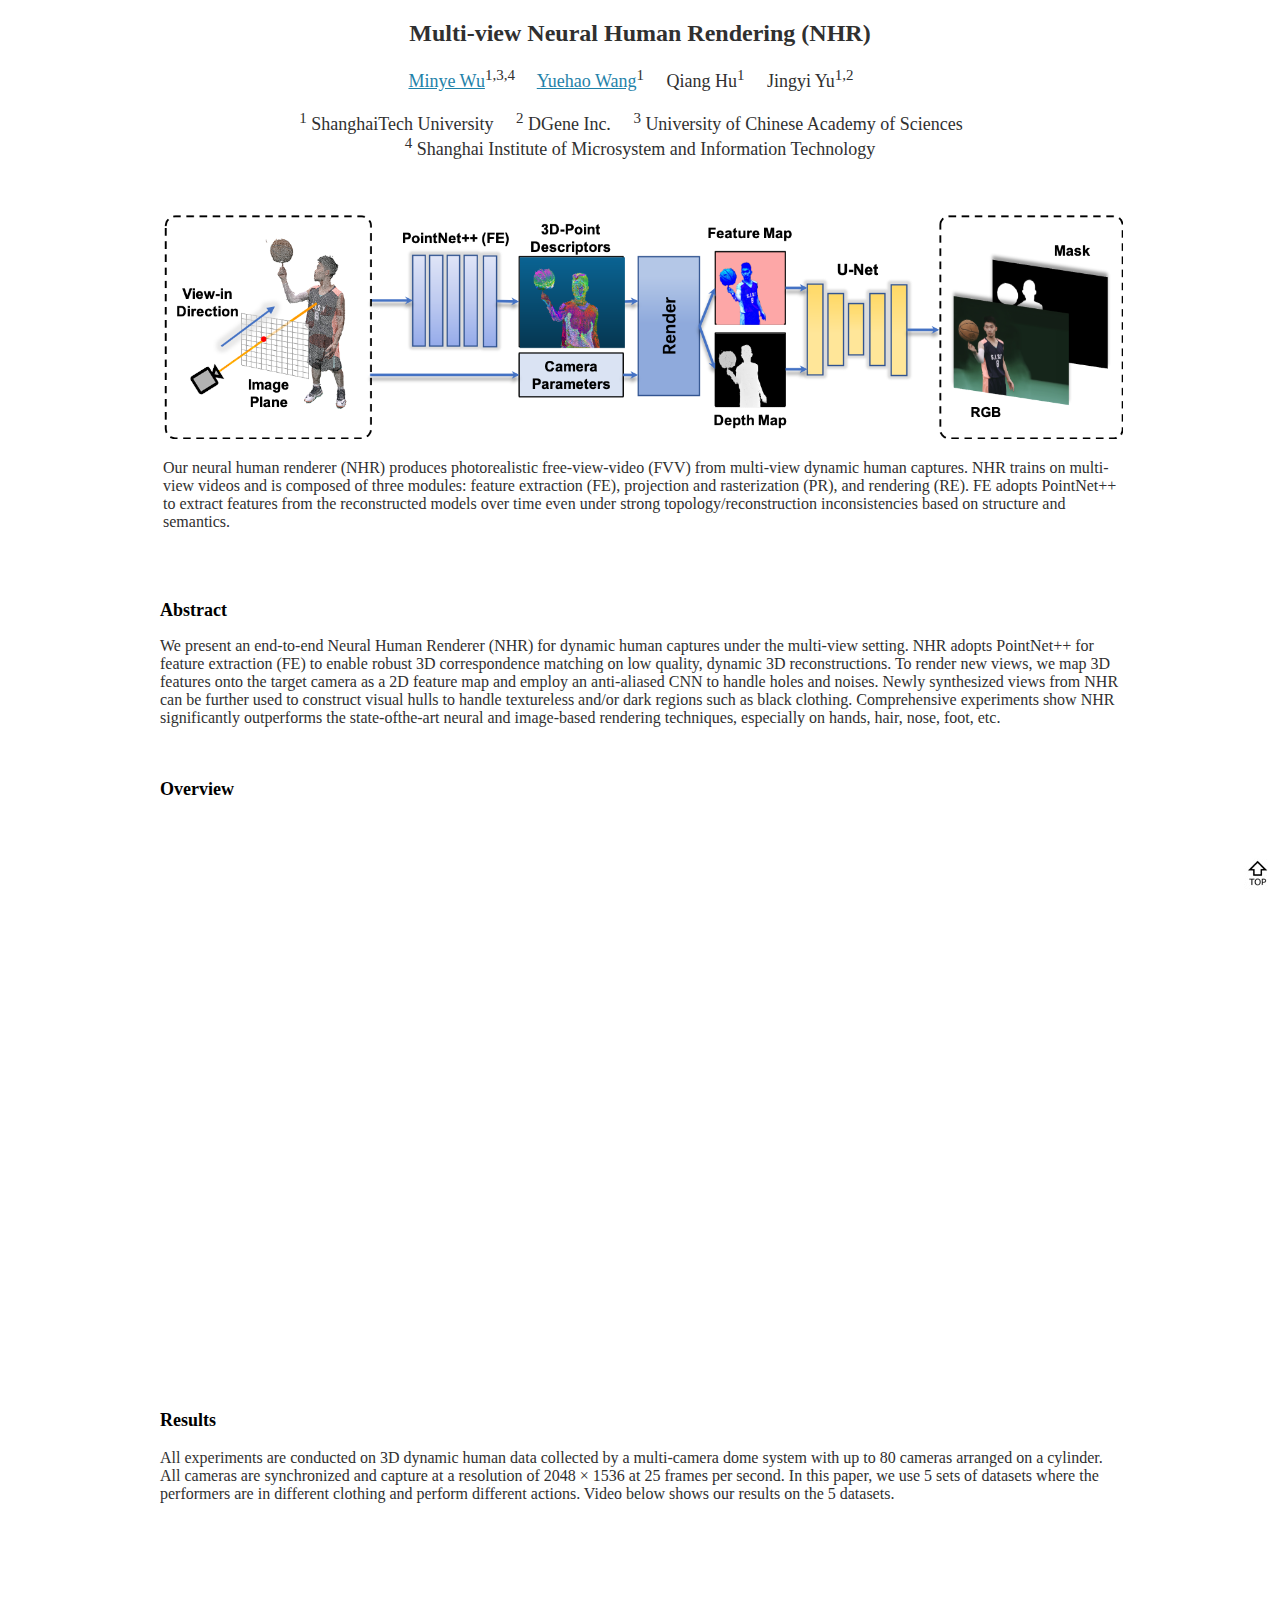
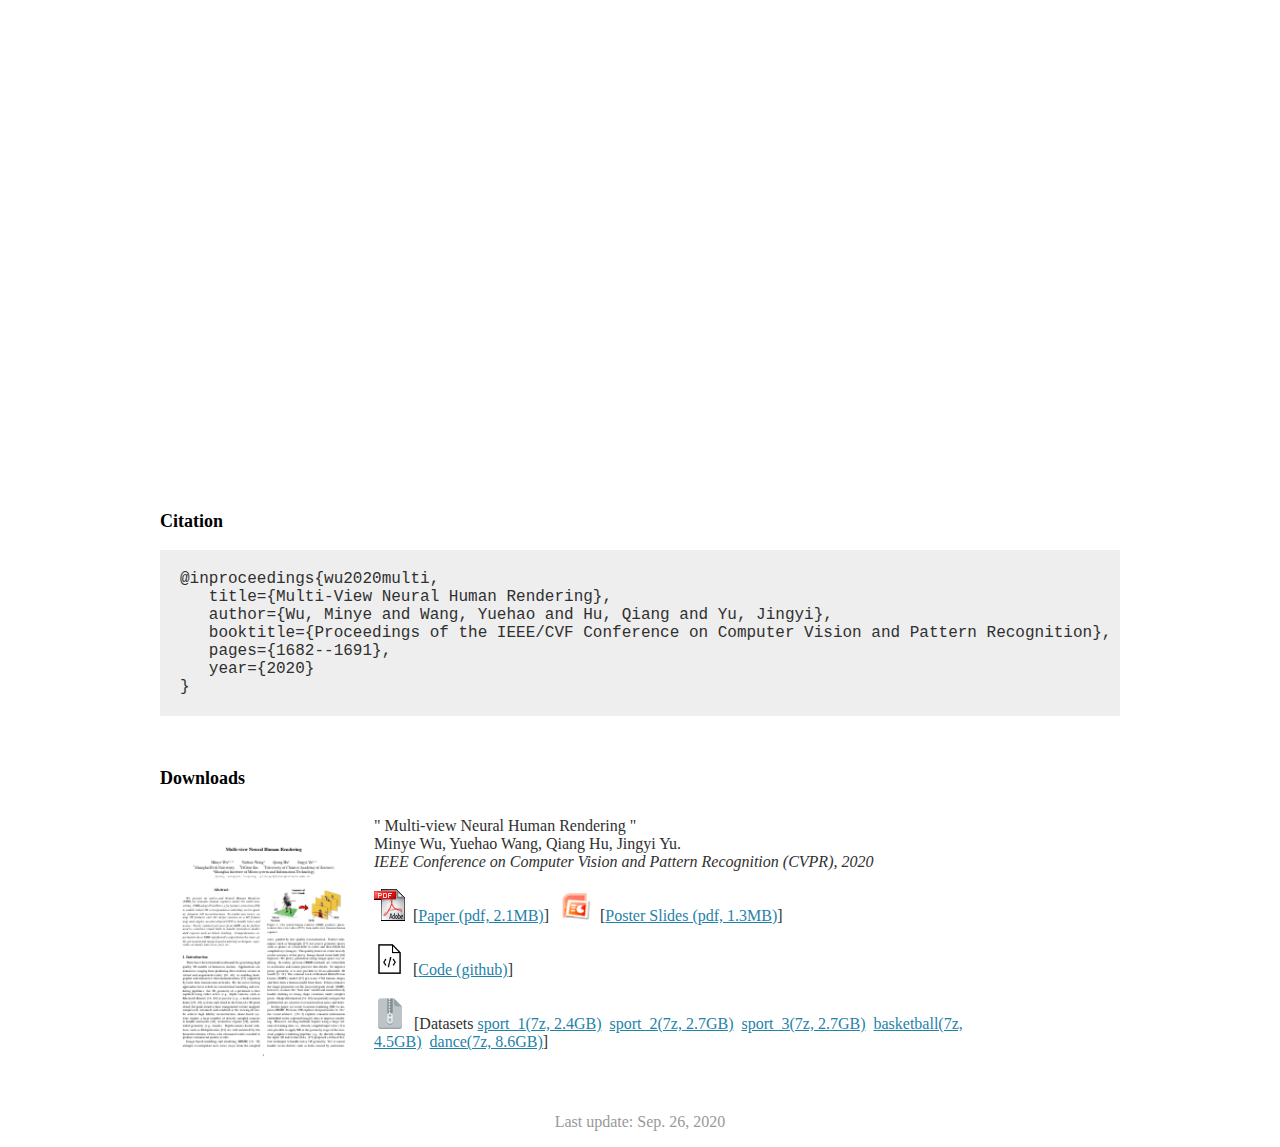
==== docs/index.html @ 008c7d46 "Added project page." ====
<!DOCTYPE html PUBLIC "-//W3C//DTD HTML 4.01 Transitional//EN" "http://www.w3.org/TR/html4/loose.dtd">
<html>
<head>
<meta http-equiv="Content-Type" content="text/html; charset=UTF-8">
<link href="main.css" rel="stylesheet" media="all">
<meta name="description" content="Automatic Portrait Segmentation" />
<meta name="keywords" content="neural rendering, opacity">


<title>Multi-view Neural Human Rendering (NHR)</title>
</head>

<body>

<div id="top_arrow" style="position: fixed; bottom: 10px; right: 10px;">
<a href="#title">
<img src="./figures/top_arrow.jpg" style="border: 0pt none ; width: 26px; height: 32px;"/></a>
</div>

<h2 id="title" class="auto-style1">
<!--<img alt="" class="style4" height="135" src="figures/siga_2012.jpg" style="float: left" width="123">-->
Multi-view Neural Human Rendering (NHR)</h2>
<p class="auto-style7"  align="center">
	<a href="https://github.com/wuminye" target="_blank">Minye Wu</a><sup>1,3,4</sup>
	&nbsp;&nbsp;&nbsp;
	<a href="https://github.com/yuehaowang" target="_blank">Yuehao Wang</a><sup>1</sup>
	&nbsp;&nbsp;&nbsp;
	Qiang Hu<sup>1</sup>
	&nbsp;&nbsp;&nbsp;
	Jingyi Yu<sup>1,2</sup>
	&nbsp;&nbsp;&nbsp;
</p>

<p class="auto-style7"  align="center">
<sup>1</sup> ShanghaiTech University
&nbsp;&nbsp;&nbsp;
<sup>2</sup> DGene Inc.
&nbsp;&nbsp;&nbsp;
<sup>3</sup> University of Chinese Academy of Sciences
&nbsp;&nbsp;&nbsp;<br>
<sup>4</sup> Shanghai Institute of Microsystem and Information Technology</p>
<p align=left>&nbsp;</p>
<p align="center">
<table style="width:960px" align="center">

<tr>
	<td><img width=960 alt="" src="figures/network.png"></td>
</tr>
<tr>
	<td><p class="auto-style5"> Our neural human renderer (NHR) produces photorealistic free-view-video (FVV) from multi-view dynamic human captures. NHR
		trains on multi-view videos and is composed of three modules: feature extraction (FE), projection and rasterization
		(PR), and rendering (RE). FE adopts PointNet++ to
		extract features from the reconstructed models over time
		even under strong topology/reconstruction inconsistencies
		based on structure and semantics.
	</p></td>
</tr>
</table>
	


<p class="auto-style5">&nbsp;</p>
<p class="style2"><strong><span class="auto-style6">Abstract</span></strong></p>
<p class="auto-style5">We present an end-to-end Neural Human Renderer
	(NHR) for dynamic human captures under the multi-view
	setting. NHR adopts PointNet++ for feature extraction (FE)
	to enable robust 3D correspondence matching on low quality, dynamic 3D reconstructions. To render new views, we
	map 3D features onto the target camera as a 2D feature
	map and employ an anti-aliased CNN to handle holes and
	noises. Newly synthesized views from NHR can be further
	used to construct visual hulls to handle textureless and/or
	dark regions such as black clothing. Comprehensive experiments show NHR significantly outperforms the state-ofthe-art neural and image-based rendering techniques, especially on hands, hair, nose, foot, etc.
</p>

<p class="auto-style5">&nbsp;</p>
<p id="results", class="auto-style4"><strong>Overview</strong></p>
<!-- <table style="width:830px" align="center">
<tr>
	<td width="400px"><img width="400px" alt="" src="figures/gif/Hair.gif"></td>

	<td width="430px" style="text-align:right"><img width="400px" alt="" src="figures/gif/Wolf.gif"></td>
</tr>

<tr>
	<td width="400px"><img width="400px" alt="" src="figures/gif/Humanhair.gif"></td>
	<td width="430px" style="text-align:right"><img width="400px" alt="" src="figures/gif/Hairstyle1.gif"></td>
</tr>
<tr>
	<td width="400px"><img width="400px" alt="" src="figures/gif/Hairstyle2.gif"></td>
	<td width="430px" style="text-align:right"><img width="400px" alt="" src="figures/gif/Hairstyle3.gif"></td>
</tr>
<tr>
	<td width="400px"><img width="400px" alt="" src="figures/gif/Cat.gif"></td>
</tr>
</table> -->
<div>
	<iframe width="960" height="540" src="https://www.youtube.com/embed/HJpTfPfOIxI" frameborder="0" allow="accelerometer; autoplay; clipboard-write; encrypted-media; gyroscope; picture-in-picture" allowfullscreen></iframe>
</div>


<p class="auto-style5">&nbsp;</p>
<p id="results", class="auto-style4"><strong>Results</strong></p>
<p class='auto-style5'>
	All experiments are conducted on 3D dynamic human
	data collected by a multi-camera dome system with up to
	80 cameras arranged on a cylinder. All cameras are synchronized and capture at a resolution of 2048 × 1536 at 25
	frames per second. In this paper, we use 5 sets of datasets
	where the performers are in different clothing and perform
	different actions. Video below shows our results on the 5 datasets.
</p>
<div>
<iframe width="960" height="540" src="https://www.youtube.com/embed/PZyPFOKIsXA" frameborder="0" allow="accelerometer; autoplay; clipboard-write; encrypted-media; gyroscope; picture-in-picture" allowfullscreen></iframe>
</div>

<p class="auto-style5">&nbsp;</p>
<p id="downloads", class="auto-style4"><strong>Citation</strong></p>
<p>
<pre  class="auto-style5" style="background: #EEEEEE; padding: 20px; font-family: 'Courier New', Courier, monospace;">
@inproceedings{wu2020multi,
   title={Multi-View Neural Human Rendering},
   author={Wu, Minye and Wang, Yuehao and Hu, Qiang and Yu, Jingyi},
   booktitle={Proceedings of the IEEE/CVF Conference on Computer Vision and Pattern Recognition},
   pages={1682--1691},
   year={2020}
}
</pre>
</p>

<p class="auto-style5">&nbsp;</p>
<p id="downloads", class="auto-style4"><strong>Downloads</strong></p>

<table cellSpacing=4 cellPadding=2 border=0 style="width: 90%">
<tr COLSPAN="2">
	<td align="center" valign="center">
		<img style="padding:0; clear:both; " src="figures/paper_icon.png" align="middle" alt="Snapshot for paper" class="pdf" width="200" />
	</td>
	<td align="left" class="auto-style5">&quot; Multi-view Neural Human Rendering &quot;<br>
Minye Wu, Yuehao Wang, Qiang Hu, Jingyi Yu.<br>
<i>IEEE Conference on Computer Vision and Pattern Recognition (CVPR), 2020</i><br><br>
<img alt="" height="32" src="figures/pdf_icon.gif" width="31">&nbsp;&nbsp;[<a href="https://openaccess.thecvf.com/content_CVPR_2020/papers/Wu_Multi-View_Neural_Human_Rendering_CVPR_2020_paper.pdf">Paper (pdf, 2.1MB)</a>]&nbsp;&nbsp;

<img alt="" height="32" src="figures/ppt.gif" width="31">&nbsp;&nbsp;[<a href="https://drive.google.com/file/d/1btIXS6hFKcRLHOSPzbjrG0ysJXoMExHf/view">Poster Slides (pdf, 1.3MB)</a>]<br><br> 

<img alt="" height="32" src="figures/code_icon.png" width="31">&nbsp;&nbsp;[<a href="https://github.com/wuminye/NHR">Code (github)</a>]<br><br> 

<img alt="" height="32" width="32" src="figures/file_icon.png">&nbsp;
[Datasets
	<a href="https://drive.google.com/file/d/1BnqbXXzswcDh_3VzkYz1PW6LMWVf_HNv/view?usp=sharing">sport_1(7z, 2.4GB)</a>&nbsp;
	<a href="https://drive.google.com/file/d/1MkckRKXKtYbmg60lwKCBG3oqLqFqDJay/view?usp=sharing	">sport_2(7z, 2.7GB)</a>&nbsp;
	<a href="https://drive.google.com/file/d/1geWcvWJGMlbCOtYHq1lAHI7RfAjFQ4_6/view?usp=sharing">sport_3(7z, 2.7GB)</a>&nbsp;
	<a href="https://drive.google.com/file/d/1WbLYWFJZ0kRtzsPZKn6Unibe0Je9wm8r/view?usp=sharing">basketball(7z, 4.5GB)</a>&nbsp;
	<a href="https://drive.google.com/file/d/1gtS6C4uCI_YV_AJP6xLn_dGUGhMitL9T/view?usp=sharing">dance(7z, 8.6GB)</a>]<br><br>
</td>
</tr>
</table>
<br>

<p class="auto-style1" style="color: #999999">Last update: Sep. 26, 2020</p>


</body>

</html>
---- docs/main.css ----
body { 
  	font-family: Verdana, sans-serif;
	color:#303030;
	background:#fff;
	text-align:center; /* for IE */
  	margin:0 auto; /* for the rest */
  	max-width: 960px;
}

table{
	background-color: #ffffff;
	text-align: center;
}
a, a:link, a:visited {
  color: #1f82a9;
  background:inherit;
  background-color: transparent;
  text-decoration: underline; 
  cursor: pointer;
}
a:hover {
  color: #006699;
  background:inherit;
  text-decoration: underline;
}
img { border: 0; }
h1,h2,h3 { font-family: Cambria, Helvetica, Arial, Verdana, san-serif; }

.style1 {
	text-align: center;
}
.style2 {
	text-align: left;
}
.style3 {
	font-size: large;
	color: #0000FF;
}
.style4 {
	vertical-align: top;
}
.style5 {
	text-align: left;
	font-size: large;
	color: #0000FF;
}
.style7 {
	text-align: center;
	font-size: large;
}
.auto-style1 {
	text-align: center;
	font-family: Cambria, Cochin, Georgia, Times, "Times New Roman", serif;
}
.auto-style2 {
	font-family: Cambria, Cochin, Georgia, Times, "Times New Roman", serif;
}
.auto-style3 {
	font-family: Cambria, Cochin, Georgia, Times, "Times New Roman", serif;
	font-weight: bold;
}
.auto-style4 {
	text-align: left;
	font-size: large;
	color: #000000;
	font-weight: bold;
	font-family: Cambria, Cochin, Georgia, Times, "Times New Roman", serif;
}
.auto-style5 {
	text-align: left;
	font-family: Cambria, Cochin, Georgia, Times, "Times New Roman", serif;
}
.auto-style5-c {
	text-align: center;
	font-family: Cambria, Cochin, Georgia, Times, "Times New Roman", serif;
}
.auto-style6 {
	font-size: large;
	color: #000000;
	font-family: Cambria, Cochin, Georgia, Times, "Times New Roman", serif;
}
.auto-style7 {
	text-align: center;
	font-size: large;
	font-family: Cambria, Cochin, Georgia, Times, "Times New Roman", serif;
}
.auto-style8 {
	border-width: 0px;
}
.auto-style9 {
	font-family: Cambria, Cochin, Georgia, Times, "Times New Roman", serif;
	font-size: x-large;
}
.auto-style10 {
	vertical-align: top;
	text-align: center;
}
.xiaoyong{
	horizontal-align: left;
}

.inline{
	 display: inline-block;
}
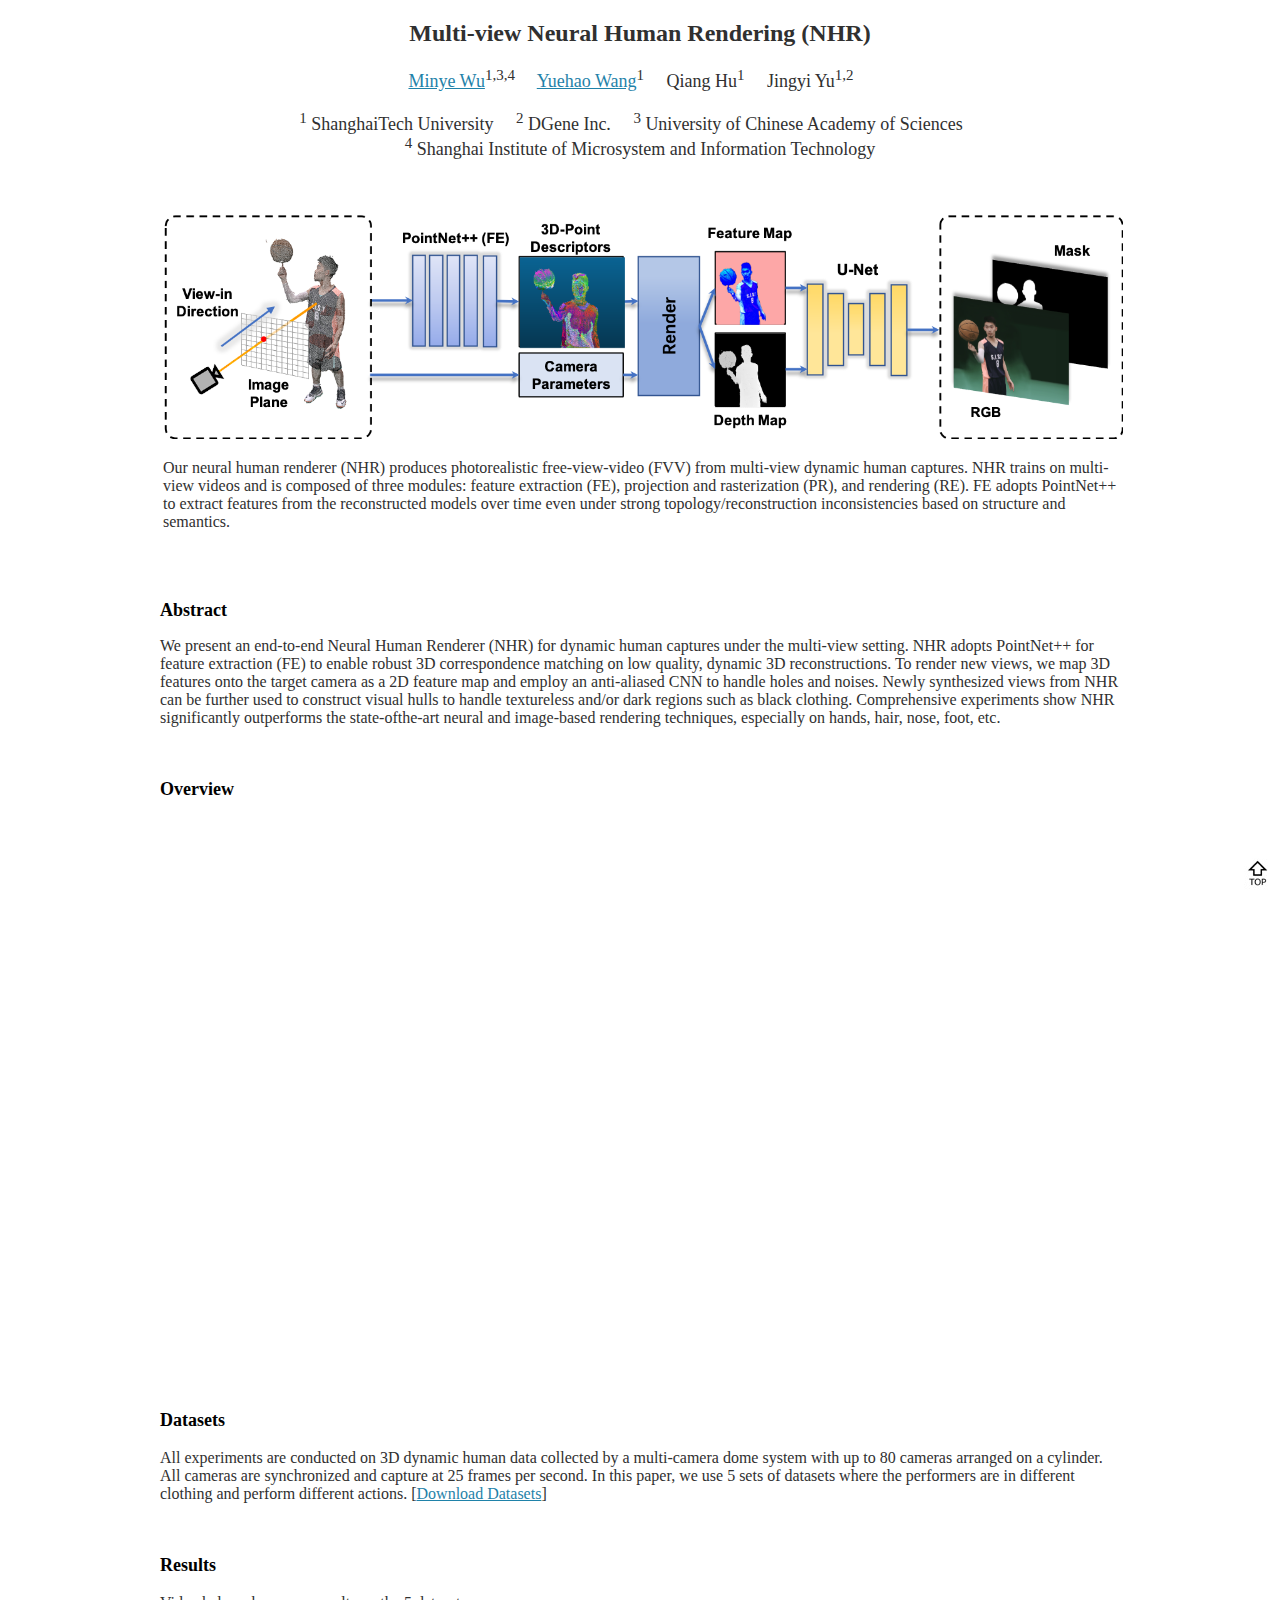
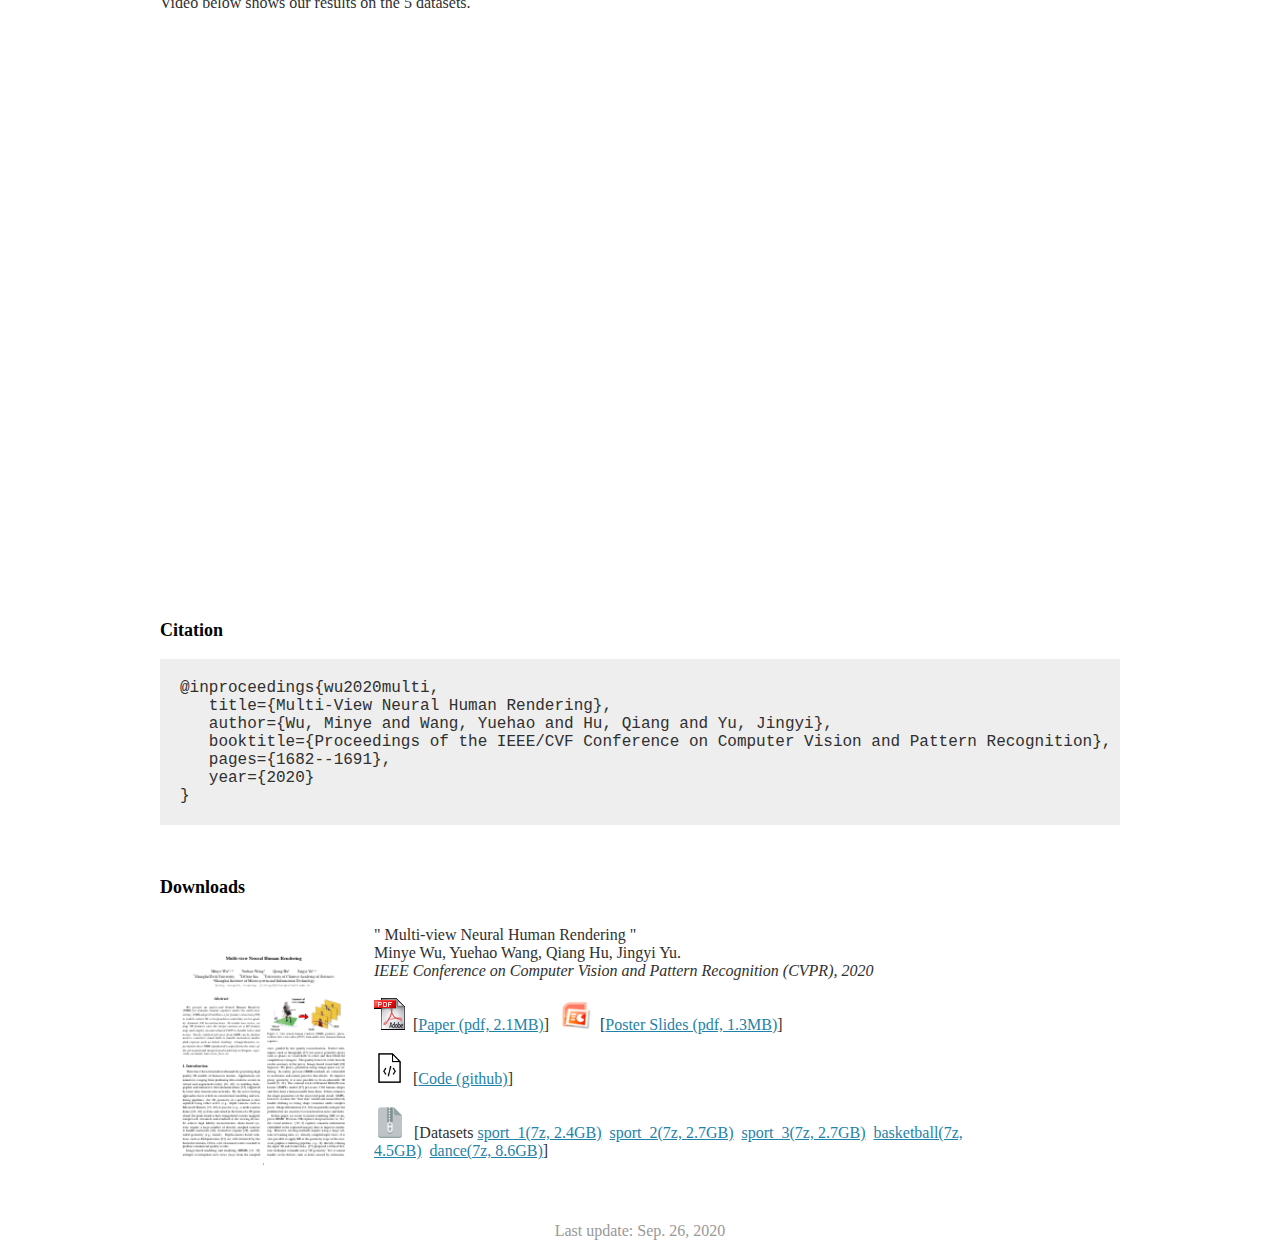
==== commit d95bd951: "Edited project page." ====
--- a/docs/index.html
+++ b/docs/index.html
@@ -98,16 +98,21 @@
 	<iframe width="960" height="540" src="https://www.youtube.com/embed/HJpTfPfOIxI" frameborder="0" allow="accelerometer; autoplay; clipboard-write; encrypted-media; gyroscope; picture-in-picture" allowfullscreen></iframe>
 </div>
 
+<p class="auto-style5">&nbsp;</p>
+<p id="results", class="auto-style4"><strong>Datasets</strong></p>
+<p class='auto-style5'>
+	All experiments are conducted on 3D dynamic human
+	data collected by a multi-camera dome system with up to
+	80 cameras arranged on a cylinder. All cameras are synchronized and capture at 25 frames per second.
+	In this paper, we use 5 sets of datasets
+	where the performers are in different clothing and perform
+	different actions. [<a href='#downloads'>Download Datasets</a>]
+</p>
 
 <p class="auto-style5">&nbsp;</p>
 <p id="results", class="auto-style4"><strong>Results</strong></p>
 <p class='auto-style5'>
-	All experiments are conducted on 3D dynamic human
-	data collected by a multi-camera dome system with up to
-	80 cameras arranged on a cylinder. All cameras are synchronized and capture at a resolution of 2048 × 1536 at 25
-	frames per second. In this paper, we use 5 sets of datasets
-	where the performers are in different clothing and perform
-	different actions. Video below shows our results on the 5 datasets.
+	Video below shows our results on the 5 datasets.
 </p>
 <div>
 <iframe width="960" height="540" src="https://www.youtube.com/embed/PZyPFOKIsXA" frameborder="0" allow="accelerometer; autoplay; clipboard-write; encrypted-media; gyroscope; picture-in-picture" allowfullscreen></iframe>
@@ -147,7 +152,7 @@
 <img alt="" height="32" width="32" src="figures/file_icon.png">&nbsp;
 [Datasets
 	<a href="https://drive.google.com/file/d/1BnqbXXzswcDh_3VzkYz1PW6LMWVf_HNv/view?usp=sharing">sport_1(7z, 2.4GB)</a>&nbsp;
-	<a href="https://drive.google.com/file/d/1MkckRKXKtYbmg60lwKCBG3oqLqFqDJay/view?usp=sharing	">sport_2(7z, 2.7GB)</a>&nbsp;
+	<a href="https://drive.google.com/file/d/1MkckRKXKtYbmg60lwKCBG3oqLqFqDJay/view?usp=sharing">sport_2(7z, 2.7GB)</a>&nbsp;
 	<a href="https://drive.google.com/file/d/1geWcvWJGMlbCOtYHq1lAHI7RfAjFQ4_6/view?usp=sharing">sport_3(7z, 2.7GB)</a>&nbsp;
 	<a href="https://drive.google.com/file/d/1WbLYWFJZ0kRtzsPZKn6Unibe0Je9wm8r/view?usp=sharing">basketball(7z, 4.5GB)</a>&nbsp;
 	<a href="https://drive.google.com/file/d/1gtS6C4uCI_YV_AJP6xLn_dGUGhMitL9T/view?usp=sharing">dance(7z, 8.6GB)</a>]<br><br>
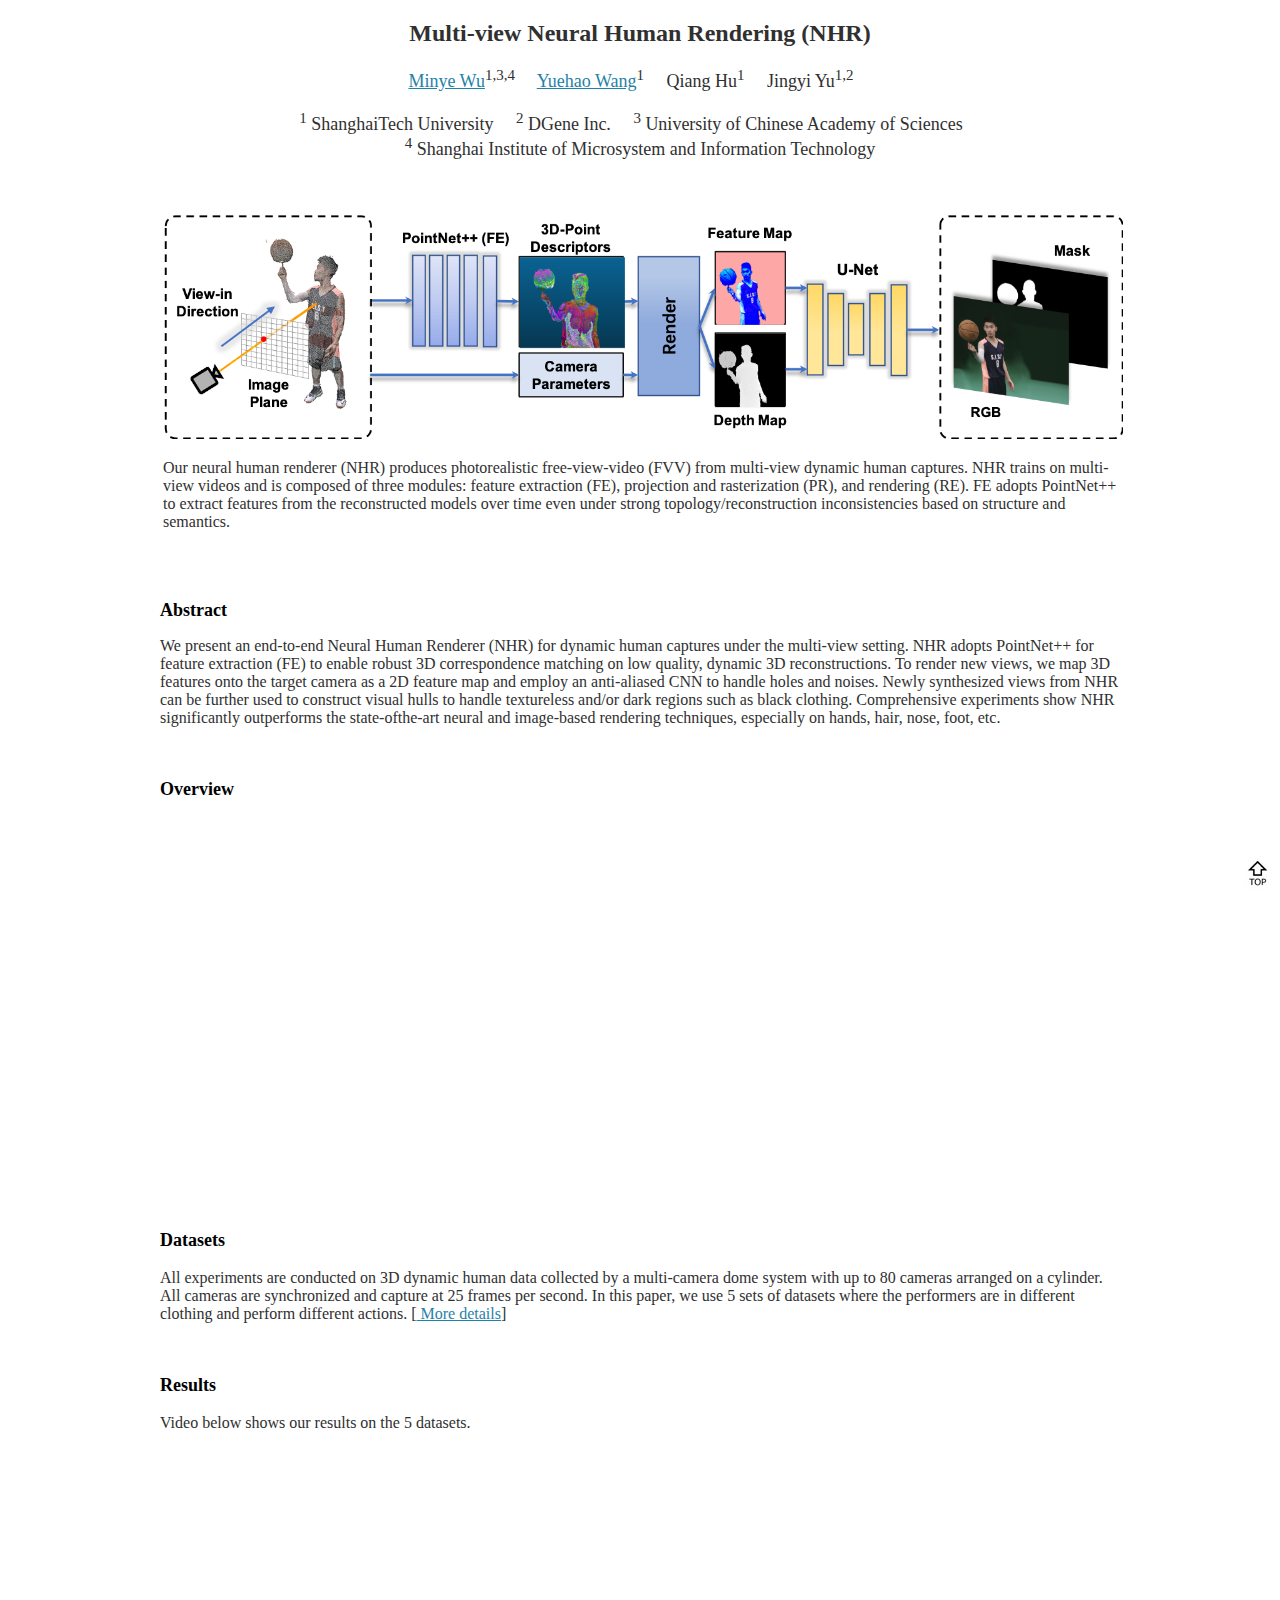
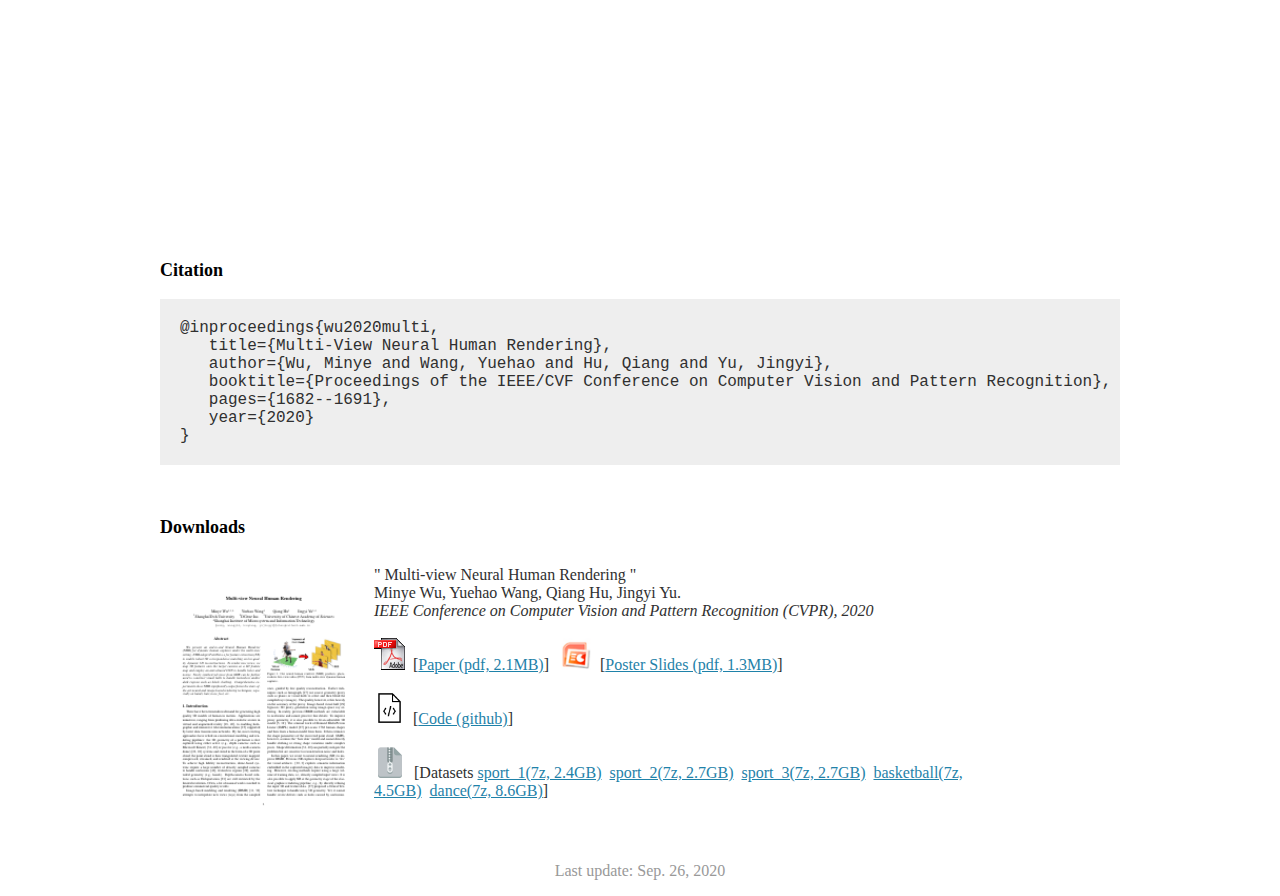
==== commit 243c4782: "update project and dataset pages" ====
--- a/docs/index.html
+++ b/docs/index.html
@@ -95,7 +95,7 @@
 </tr>
 </table> -->
 <div>
-	<iframe width="960" height="540" src="https://www.youtube.com/embed/HJpTfPfOIxI" frameborder="0" allow="accelerometer; autoplay; clipboard-write; encrypted-media; gyroscope; picture-in-picture" allowfullscreen></iframe>
+	<iframe width="640" height="360" src="https://www.youtube.com/embed/HJpTfPfOIxI" frameborder="0" allow="accelerometer; autoplay; clipboard-write; encrypted-media; gyroscope; picture-in-picture" allowfullscreen></iframe>
 </div>
 
 <p class="auto-style5">&nbsp;</p>
@@ -106,7 +106,7 @@
 	80 cameras arranged on a cylinder. All cameras are synchronized and capture at 25 frames per second.
 	In this paper, we use 5 sets of datasets
 	where the performers are in different clothing and perform
-	different actions. [<a href='#downloads'>Download Datasets</a>]
+	different actions. [<a href='datasets.html'> More details</a>]
 </p>
 
 <p class="auto-style5">&nbsp;</p>
@@ -115,7 +115,7 @@
 	Video below shows our results on the 5 datasets.
 </p>
 <div>
-<iframe width="960" height="540" src="https://www.youtube.com/embed/PZyPFOKIsXA" frameborder="0" allow="accelerometer; autoplay; clipboard-write; encrypted-media; gyroscope; picture-in-picture" allowfullscreen></iframe>
+<iframe width="640" height="360" src="https://www.youtube.com/embed/PZyPFOKIsXA" frameborder="0" allow="accelerometer; autoplay; clipboard-write; encrypted-media; gyroscope; picture-in-picture" allowfullscreen></iframe>
 </div>
 
 <p class="auto-style5">&nbsp;</p>
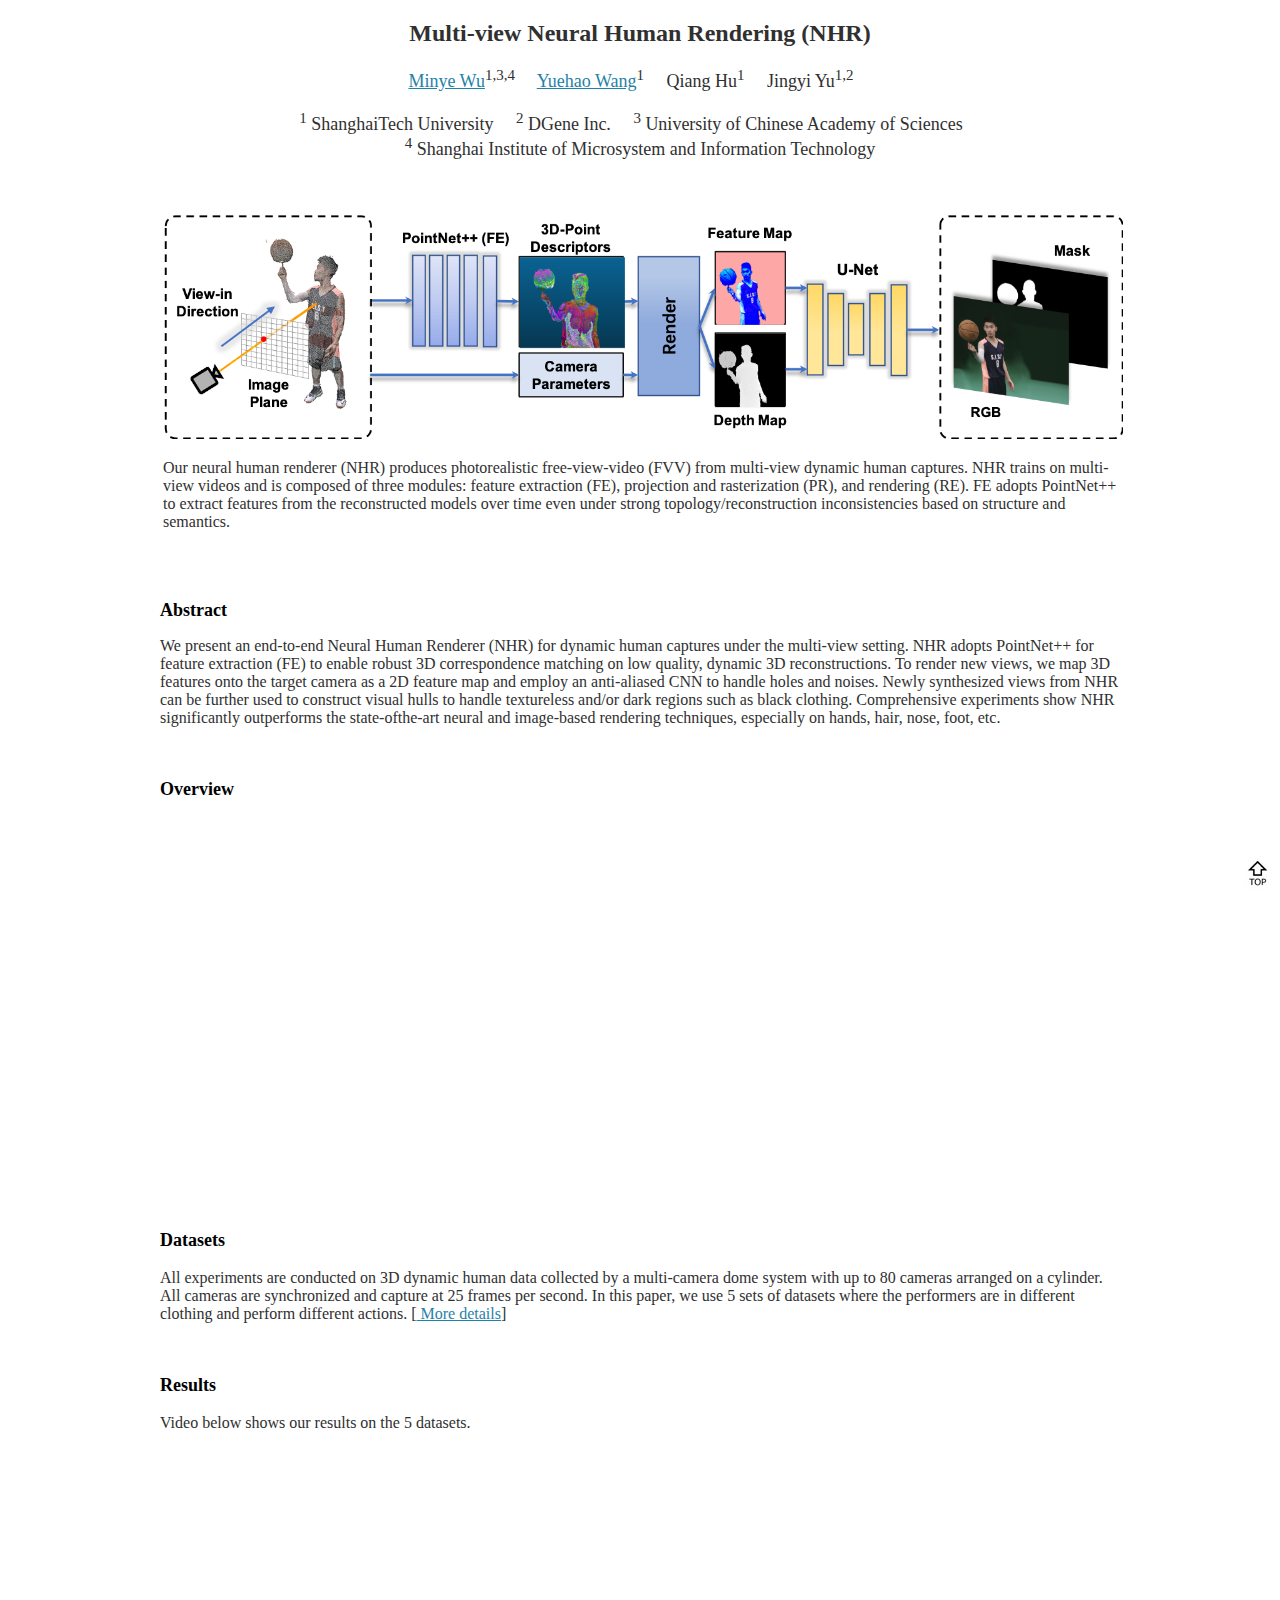
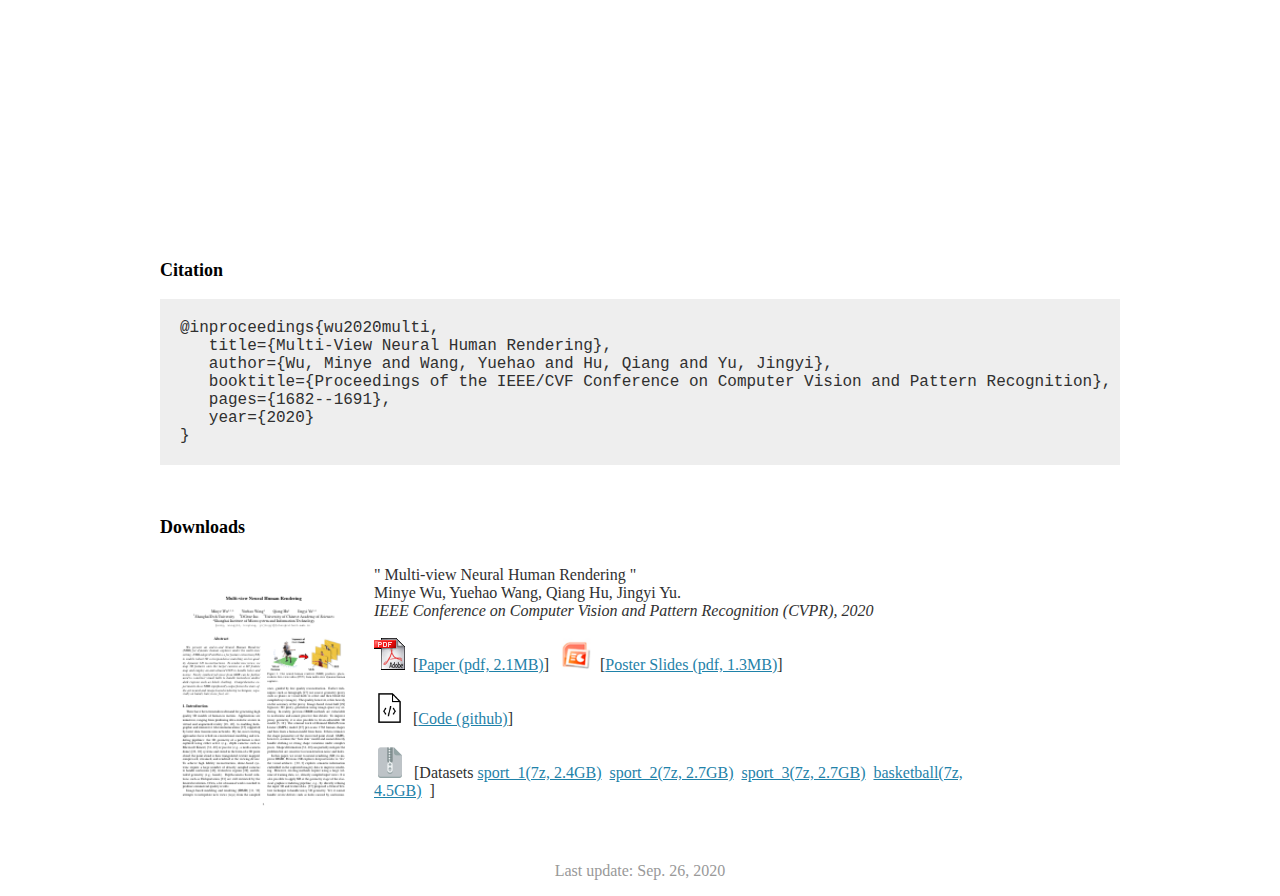
==== commit e9ef8760: "Update index.html" ====
--- a/docs/index.html
+++ b/docs/index.html
@@ -6,6 +6,15 @@
 <link href="main.css" rel="stylesheet" media="all">
 <meta name="description" content="Automatic Portrait Segmentation" />
 <meta name="keywords" content="neural rendering, opacity">
+<script>
+var _hmt = _hmt || [];
+(function() {
+  var hm = document.createElement("script");
+  hm.src = "https://hm.baidu.com/hm.js?c64965a4f804f62893c61f2de1f6aed9";
+  var s = document.getElementsByTagName("script")[0]; 
+  s.parentNode.insertBefore(hm, s);
+})();
+</script>
 
 
 <title>Multi-view Neural Human Rendering (NHR)</title>
@@ -155,7 +164,7 @@
 	<a href="https://drive.google.com/file/d/1MkckRKXKtYbmg60lwKCBG3oqLqFqDJay/view?usp=sharing">sport_2(7z, 2.7GB)</a>&nbsp;
 	<a href="https://drive.google.com/file/d/1geWcvWJGMlbCOtYHq1lAHI7RfAjFQ4_6/view?usp=sharing">sport_3(7z, 2.7GB)</a>&nbsp;
 	<a href="https://drive.google.com/file/d/1WbLYWFJZ0kRtzsPZKn6Unibe0Je9wm8r/view?usp=sharing">basketball(7z, 4.5GB)</a>&nbsp;
-	<a href="https://drive.google.com/file/d/1gtS6C4uCI_YV_AJP6xLn_dGUGhMitL9T/view?usp=sharing">dance(7z, 8.6GB)</a>]<br><br>
+	]<br><br>
 </td>
 </tr>
 </table>
